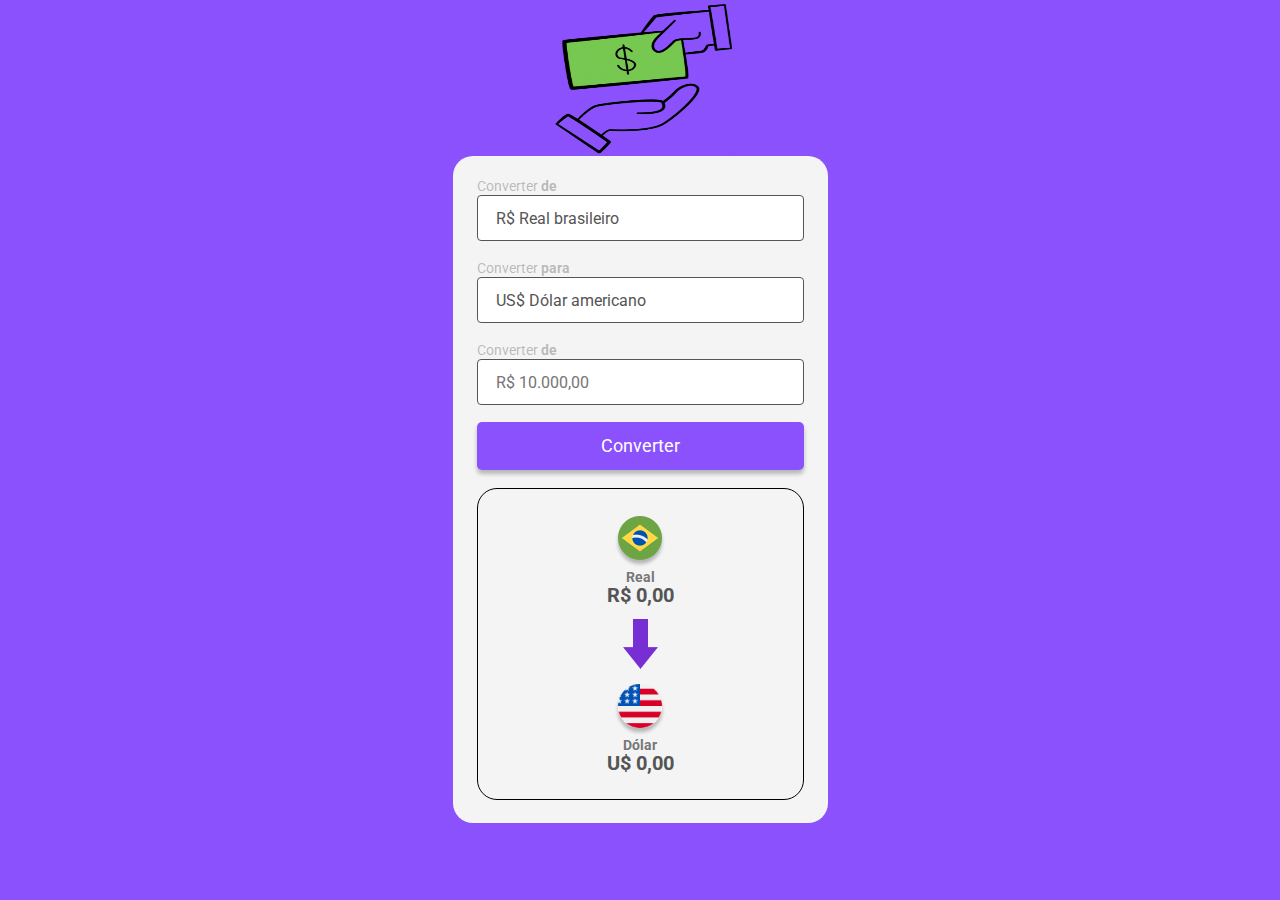
==== index1.html @ 4c9a3e1d "deu certo" ====
<!DOCTYPE html>
<html lang="en">

<head>
    <meta charset="UTF-8">
    <meta name="viewport" content="width=device-width, initial-scale=1.0">
    <link rel="preconnect" href="https://fonts.googleapis.com">
    <link rel="preconnect" href="https://fonts.gstatic.com" crossorigin>
    <link href="https://fonts.googleapis.com/css2?family=Roboto:wght@400;700&display=swap" rel="stylesheet">
    <link rel="stylesheet" href="styletwo.css">
    <title>Conversor de moedas</title>
</head>

<body>
    <img src="./assets/logo.gif" class="logo" alt="logo" />
    <main>

        <label>
            Converter <b>de</b>
            <select>
                <option>R$ Real brasileiro</option>
            </select>
        </label>

        <label>
            Converter <b>para</b>
            <select class="euro-dolar">
                <option value="dolar">US$ Dólar americano</option>
                <option value="euro">€ Euro</option>
            </select>
        </label>

        <label>
            Converter <b>de</b>
            <input type="number" class="currency" placeholder="R$ 10.000,00" </input>
        </label>

        <button class="click">Converter</button>

        <section>
            
            <div class="one"> 
                <img src="./assets/brasil 2.png" alt="brasil" />
                <p class="text">Real</p>
                <p class="value-one">R$ 0,00</p>
            </div>

            <div class="three">
                <img src="./assets/Vector.png" alt="Vector" />
            </div>

            <div class="one">
                <img src="./assets/estados-unidos (1) 1.png" class="bandeira" alt="US" />
                <p class="text" id="two">Dólar</p>
                <p class="value-two">U$ 0,00</p>
            </div>

        </section>

    </main>

</body>
<script src="./javascript.js"></script>

</html>
---- styletwo.css ----
*{
    margin: 0;
    padding: 0;
    box-sizing: border-box;
    font-family: "Roboto", sans-serif;
   
}

body{
    background-color: #8a51fc;
}

.logo{
    display: block;
    width: 204px;
    height: 156px;
    margin-left: auto;
    margin-right: auto;
}

main{
    width: 375px;
    margin-left: auto;
    margin-right: auto;
    background-color: #f4f4f4;
    padding: 20px 24px 23px;
    border-radius: 20px;

}

label{
    height: 80px;
    font-size: 14px;
    line-height: 18px;
    color:#77777777;
    font-weight: 400px;
    margin-bottom: 6px;
}

select, input{
    background: #ffffffff;
    border-radius: 4px;
    border: 1px solid;
    width: 100%;
    height: 46px;
    margin-bottom: 17px;
    appearance: none;
    padding-left: 18px;
    font-weight: 700px;
    font-size: 16px;
    color: #555555;
    cursor: pointer;

}

button{
    background-color: #8a51fc;
    width: 100%;
    height: 48px;
    border-radius: 5px;
    border: none;
    box-shadow: 0px 4px 4px 0px #00000040;
    color:#FFFFFF;
    font-size: 18px;
    font-weight: 700px;
    line-height: 18px;
    cursor: pointer;
}

button:hover{
    opacity: 0.8;
}

button:active{
    opacity: 0.6;
}

section{
    width: 100%;
    display: flex;
    border: 1px solid;
    border-radius: 20px;
    margin-top: 18px;
    padding: 12px;
    flex-direction: column;
    align-items: center;

}

.one{
    margin: 15px 0;
    display: flex;
    flex-direction: column;
    align-items: center;
    font-size: 20px;
    font-weight: 700;
    line-height: 18px;
    color: #555555;
   
}

.three{
    display: flex;
    flex-direction: column;
    align-items: center;
    gap: 4px
}

.text{
    height: 18px;
    font-weight: 400px;
    font-size: 14px;
    color: #777777;

}
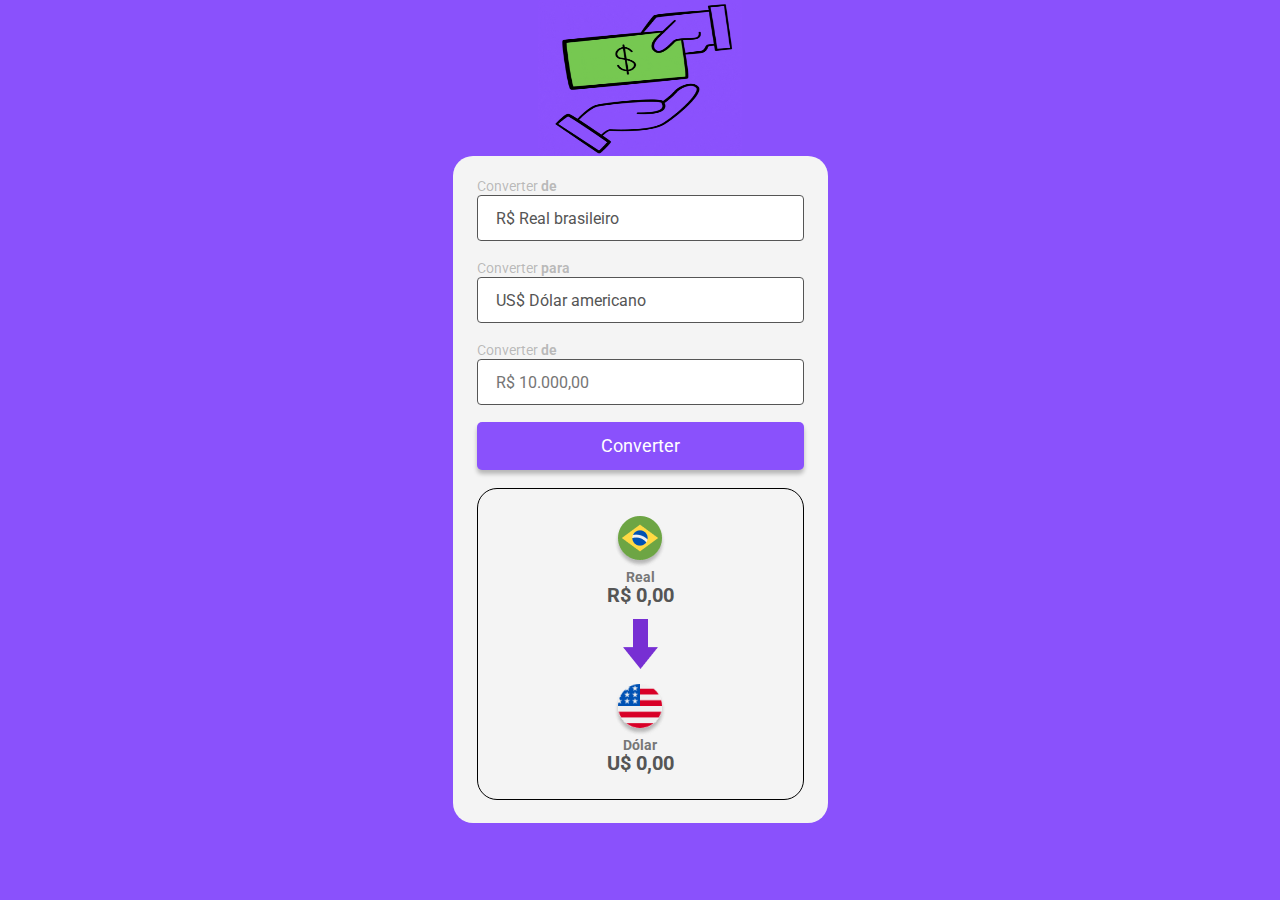
==== commit 25cede4d: "vai" ====
--- a/index1.html
+++ b/index1.html
@@ -8,7 +8,7 @@
     <link rel="preconnect" href="https://fonts.gstatic.com" crossorigin>
     <link href="https://fonts.googleapis.com/css2?family=Roboto:wght@400;700&display=swap" rel="stylesheet">
     <link rel="stylesheet" href="styletwo.css">
-    <title>Conversor de moedas</title>
+    <title>Conversor de moedas 2</title>
 </head>
 
 <body>
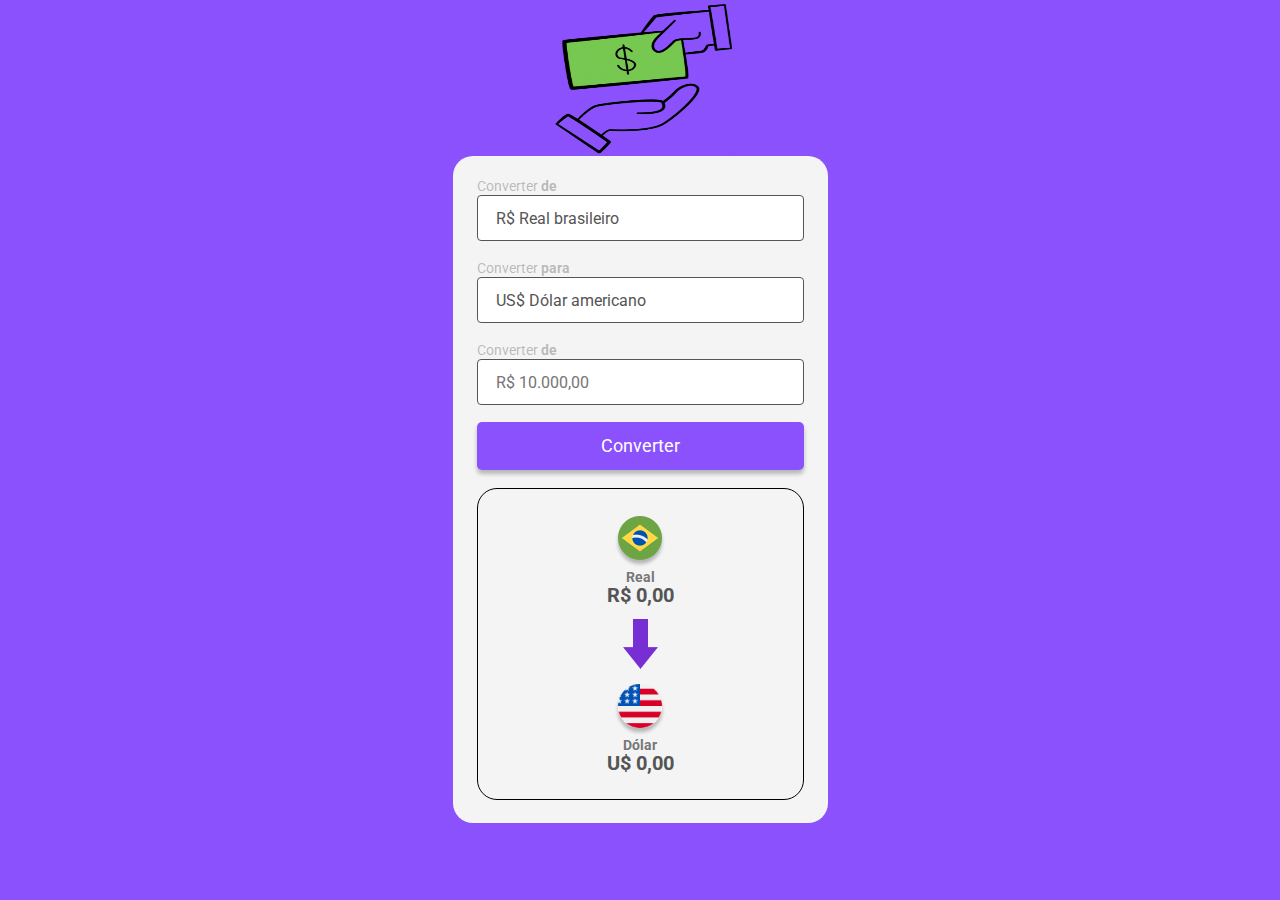
==== commit 8b42ad2c: "ajuste name" ====
--- a/index1.html
+++ b/index1.html
@@ -7,8 +7,8 @@
     <link rel="preconnect" href="https://fonts.googleapis.com">
     <link rel="preconnect" href="https://fonts.gstatic.com" crossorigin>
     <link href="https://fonts.googleapis.com/css2?family=Roboto:wght@400;700&display=swap" rel="stylesheet">
-    <link rel="stylesheet" href="styletwo.css">
-    <title>Conversor de moedas 2</title>
+    <link rel="stylesheet" href="style.css">
+    <title>Conversor de moedas 12</title>
 </head>
 
 <body>
--- a/style.css
+++ b/style.css
@@ -0,0 +1,115 @@
+*{
+    margin: 0;
+    padding: 0;
+    box-sizing: border-box;
+    font-family: "Roboto", sans-serif;
+   
+}
+
+body{
+    background-color: #8a51fc;
+}
+
+.logo{
+    display: block;
+    width: 204px;
+    height: 156px;
+    margin-left: auto;
+    margin-right: auto;
+}
+
+main{
+    width: 375px;
+    margin-left: auto;
+    margin-right: auto;
+    background-color: #f4f4f4;
+    padding: 20px 24px 23px;
+    border-radius: 20px;
+
+}
+
+label{
+    height: 80px;
+    font-size: 14px;
+    line-height: 18px;
+    color:#77777777;
+    font-weight: 400px;
+    margin-bottom: 6px;
+}
+
+select, input{
+    background: #ffffffff;
+    border-radius: 4px;
+    border: 1px solid;
+    width: 100%;
+    height: 46px;
+    margin-bottom: 17px;
+    appearance: none;
+    padding-left: 18px;
+    font-weight: 700px;
+    font-size: 16px;
+    color: #555555;
+    cursor: pointer;
+
+}
+
+button{
+    background-color: #8a51fc;
+    width: 100%;
+    height: 48px;
+    border-radius: 5px;
+    border: none;
+    box-shadow: 0px 4px 4px 0px #00000040;
+    color:#FFFFFF;
+    font-size: 18px;
+    font-weight: 700px;
+    line-height: 18px;
+    cursor: pointer;
+}
+
+button:hover{
+    opacity: 0.8;
+}
+
+button:active{
+    opacity: 0.6;
+}
+
+section{
+    width: 100%;
+    display: flex;
+    border: 1px solid;
+    border-radius: 20px;
+    margin-top: 18px;
+    padding: 12px;
+    flex-direction: column;
+    align-items: center;
+
+}
+
+.one{
+    margin: 15px 0;
+    display: flex;
+    flex-direction: column;
+    align-items: center;
+    font-size: 20px;
+    font-weight: 700;
+    line-height: 18px;
+    color: #555555;
+   
+}
+
+.three{
+    display: flex;
+    flex-direction: column;
+    align-items: center;
+    gap: 4px
+}
+
+.text{
+    height: 18px;
+    font-weight: 400px;
+    font-size: 14px;
+    color: #777777;
+
+}